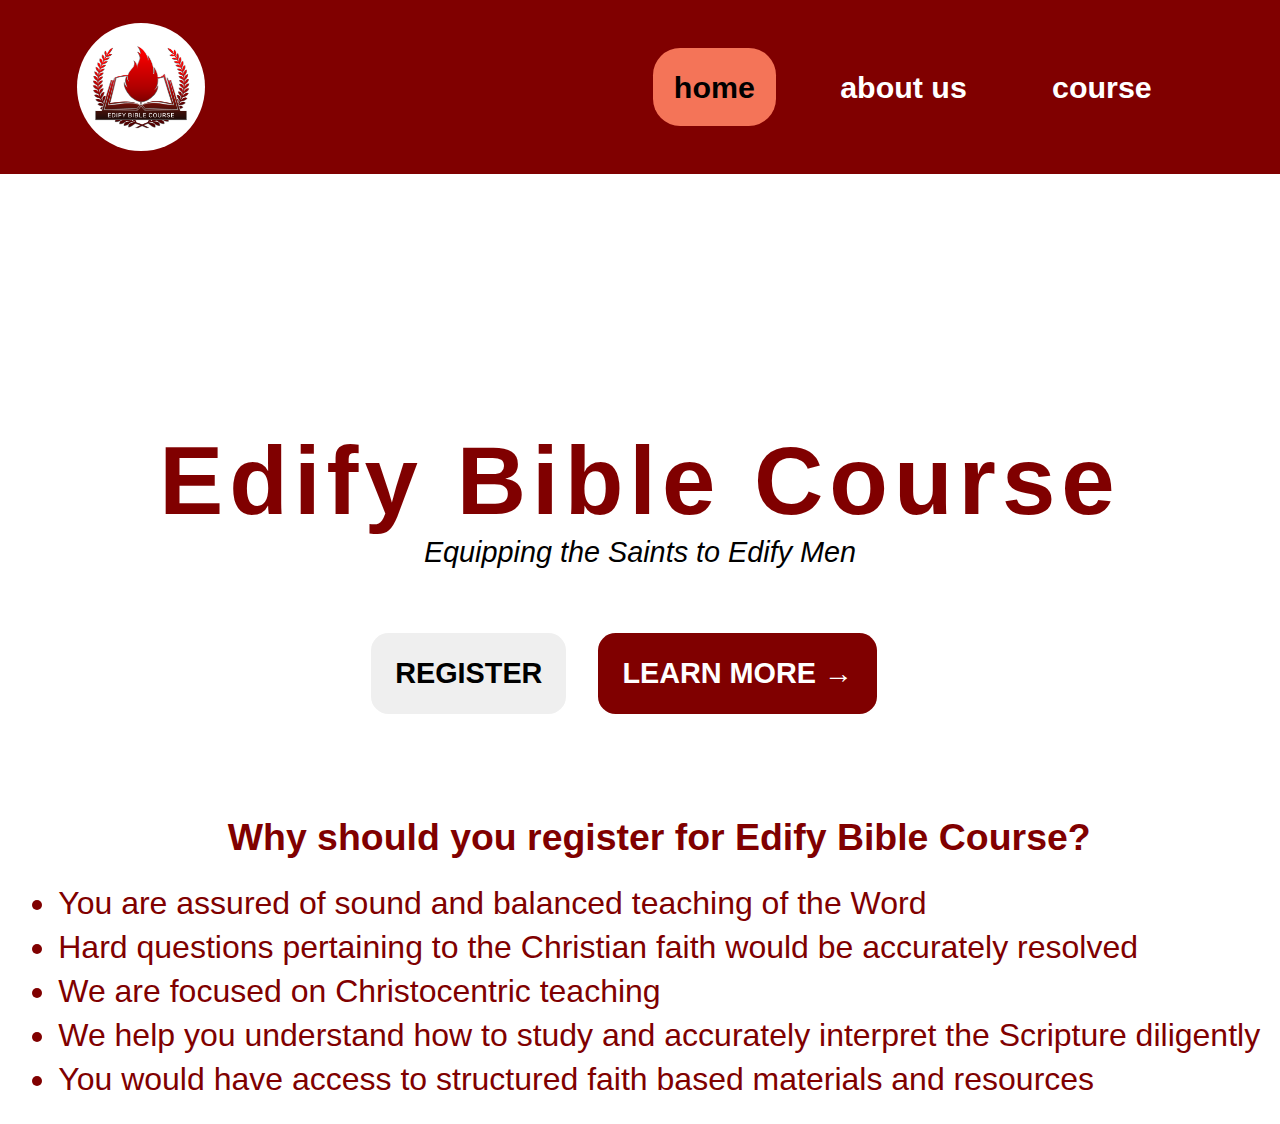
==== index.html @ a122b178 "Added all code files at once" ====
<!DOCTYPE html>
<html lang="en">
<head>
    <meta charset="UTF-8">
    <meta http-equiv="X-UA-Compatible" content="IE=edge">
    <meta name="viewport" content="width=device-width, initial-scale=1.0">
    <link rel="shortcut icon" href="logo.png" type="image/x-icon">
    <link rel="stylesheet" href="style.css">
    <title>Edify Bible School</title>
</head>
<body>
    <main>
        <section class="nav">
            <nav>
                <input type="checkbox" id="nav-toggle">
                <div class="logo">
                    <img src="logo.png" alt="Edify Bible Course Logo">
                </div>
                <ul class="nav-links">
                    <li><a href="index.html" id="active" class="nav-list">home</a></li>
                    <li><a href="about.html" class="nav-list">about us</a></li>
                    <li><a href="course.html" class="nav-list">course</a></li>
                </ul>
                <label for="nav-toggle" class="icon-burger">
                    <div class="line"></div>
                    <div class="line"></div>
                    <div class="line"></div>
                </label>
            </nav>
        </section>
    <div class="demo-wrap">
        <section class="hero demo-content">
            <div class="title">
                <h1>Edify Bible Course</h1>
                <p>Equipping the Saints to Edify Men</p>
                <div class="buttons">
                    <button class="btn-1">REGISTER</button>
                    <button class="btn-2"><a href="about.html">LEARN MORE &#8594;</a></button>
                </div>
        </section>
    </div>
        <section class="about">
            <h3> Why should you register for Edify Bible Course?</h3>
            <ul>
                <li>You are assured of sound and balanced teaching of the Word</li>
                <li>Hard questions pertaining to the Christian faith would be accurately resolved</li>
                <li>We are focused on Christocentric teaching</li>
                <li>We help you understand how to study and accurately interpret the Scripture diligently</li>
                <li>You would have access to structured faith based materials and resources</li>
            </ul>

        </section>
    </main>

    
</body>
</html>
---- style.css ----
*{
    padding: 0;
    margin: 0;
}

html{
    scroll-behavior: smooth;
}

.demo-wrap {
    position: relative;
  }
  
  .demo-wrap:before {
    content: ' ';
    display: block;
    position: absolute;
    left: 0;
    top: 0;
    width: 100%;
    height: 100%;
    opacity: 0.9;
    /* background-image: url('bgimage.jpg'); */
    background-repeat: no-repeat;
    background-position: center;
    background-size: cover;
    background-attachment: fixed;
    filter: grayscale(100);
  }
  
  .demo-content {
    position: relative;
  }

.container{
    position: relative;
    margin-top: 100px;
}

body{
    background-color: white;
    font-family: poppins, sans-serif;
    color: maroon;
}

section{
    max-width: 144rem;
    width: 90%;
    height: 100%;
    padding: 1.5%;
    margin: 0 auto;
    display: flex;
    flex-direction: column;
    align-items: center;
    justify-items: center;
}

.hero{
    margin-top: 15rem;
    /* background-color: #bbb; */
    text-align: center;
    color: black;
}

.buttons{
    display: flex;
    flex-direction: row;
    align-items: center;
    justify-content: center;
    flex-basis: 50%;
}

.btn1, .btn2{
    padding: 2rem;
    font-size: 3rem;
    width: 100px;
}

.small-bg{
    display: none;
    position: absolute;
    width: 100%;
}
.small-bg img{
    max-width: 144rem;
    width: 100%;
    background-position: left center;
    background-repeat: no-repeat
}
.title{
    display: flex;
    flex-direction: column;
    font-size: 1.4rem;
    margin-top: 8rem;
}

.title p{
    font-size: 1.8rem;
    width: 100%;
    font-style: italic;
}

h1{
    font-size: 6rem;
    width: 100%;
    color:maroon;
    letter-spacing: 6px;
}

nav{
    font-size: 1.7rem;
    position: fixed;
    left: 0;
    right: 0;
    top: 0;
    padding: 1.7rem 6%;
    height: 120px;
    background-color: maroon;
    z-index: 99;
}


#active:hover{
    background-color: white;
    color: black;
}

.nav-links{
    float: right;
    padding: 0;
    margin: 0;
    width: 50%;
    height: 100%;
    display: flex;
    justify-content: space-around;
    align-items: center;
}

.nav-links li{
    list-style-type: none;
}

.nav-links a{
    display: block;
    font-weight: bold;
    text-decoration: none;
    color: white;
    /* background-color: rgba(41, 41, 34, 0.842); */
    border-radius: 1.7rem;
    padding: 0.7em;
    margin-right: 1.1rem ;
    font-size: 1.9rem;
    width: max-content;
}
nav .logo{
    font-family: "poppins", monospace;
    font-size: 1.8rem;
    float: left;
    width: 40%;
    height: 100%;
    color: #fff;
    display: flex;
    align-items: center;
    margin-top: 0.64rem;
}

.nav-list:hover{
    opacity: 0.8;
    transform: scale(5px);
    color: maroon;
    transition: color .4s ease-in-out;
    background-color: white;
}

#nav-toggle{
    position: absolute;
    top: -100px;
}


nav .icon-burger{
    display: none;
    position: absolute;
    right: 5%;
    top: 50%;
    transform: translateY(-50%);
}

.line{
    width: 30px;
    height: 5px;
    background-color: #fff;
    margin: 5px;
    border-radius: 3px;
}

.light{
    font-weight: 500;
    color:#f47458;
}

#active{
    background-color:#f47458;
    color: black;
}

@media screen and (max-width: 922px) {
    /* .logo{
        float: none;
        width: auto;
        display: flex;
        justify-content: center;
    } */

    section{
        height: 100vh;
    }

    .nav-links{
        float: none;
        position: fixed;
        z-index: 9;
        left: 0;
        right: 0;
        top: 100px;
        bottom: 100%;
        width: auto;
        height: auto;
        flex-direction: column;
        background-color: rgba(12, 12, 10, 0.459);
        overflow: hidden;
        transition: all .9s cubic-bezier(0.475, 0.885, 0.82, 1.375);
    }

    .nav-list{
        font-size: 20px;
    }

    nav :checked ~ .nav-links{
        bottom: 0;
    }

    nav .icon-burger{
        display: block;
    }

    nav :checked ~ .icon-burger .line:nth-child(1){
        transform: translatex(-10px);
    }

    nav :checked ~ .icon-burger .line:nth-child(2){
        display: none;
    }

    nav :checked ~ .icon-burger .line:nth-child(3){
        transform: translatex(10px);
    }
    .line{
        transition:all .5s ease-in-out;
    }
}



.buttons{
    display: flex;
    flex-direction: row;
    width: 150;
    margin: 4rem 0;
}

button{
    padding: 1.5rem;
    margin-right: 2rem;
    border-radius: 1.1rem;
    border: none;
    font-weight: bold;
    font-size: 1.8rem;
}

.btn-1{
    background-color: white
    color: white;
}

.btn-2{
    background-color:maroon;
    color: white;
}

.btn-2 a{
    text-decoration: none;
    color: #fff;
}

.btn-1:hover{
    opacity: 0.8;
    background-color:maroon;
    color: blanchedalmond;
    transition: all .6s ease-in-out;
    cursor: pointer;
}

.btn-2:hover{
    opacity: 0.8;
    background-color: #466eb6;
    color: black;
    transition: all .6s ease-in-out;
    cursor: pointer;
}

.illustration{
   width: 100%;
   margin: 0 auto;
}

.illustration img{
    max-width: 100%;
    width: 23rem;
    margin-left: 12rem;
    overflow: hidden;
}

@media screen and (max-width: 1250px){
    section{
        display: flex;
        flex-direction: column;
    }

    .illustration{
        display: none;
        transition: display .5s ease-out;
    }

}

@media screen and (min-width: 650px){
    .small-bg{
        display: block;
        height: 100%;
        overflow: hidden;
        opacity: 0.4;
        background-color: black;
        filter: blur(6px);
        transition: opacity .6s ease-in-out;
    }
}


#about{
    display: flex;
    flex-direction: column;
    height: 100%;
    position: relative;
    top: 200px;
    justify-content: center;
    padding-bottom: 2rem;
}

.heading{
    display: flex;
    justify-content: center;
    font-size: 2.3rem;
    font-weight: bold;
    margin: 5rem 0;
}

.heading h3::before{
    position: absolute;
    left: 0;
    content: "";
    width: 7rem;
    height: 3px;
    background-color: darkgoldenrod;
    animation-name: elongate;
    animation-duration: 4s;
    animation-iteration-count: infinite;
}

@keyframes elongate{
    0%{
        width: 14rem;
        transition: all .5s ease-in-out;
    }

    50%{
        width: 25rem;
        transition: all .5s ease-in-out;
    }
    100%{
        width: 7rem;
        transition: all .5s ease-in-out;
    }
}

.about-us{
    display: flex;
    flex-direction: row;
    justify-content: center;
    align-items: center;
}

.flex-items{
    flex-basis: 33.3%;
    padding: 1.5rem;
    margin: 0 1.7rem;
    max-width: 20rem;
    background-color:#f47458;
    border-radius: 1.5rem;
    display: flex;
    flex-direction: column;
    justify-content: center;
    align-items: center;
}

/* .flex-items:nth-child(odd){
    background-color: rgba(26, 24, 24, 0.781);
} */

.flex-items img{
    width: 70%;
    margin-bottom: 2rem;
    border: none;
}

.flex-items p{
    border-top: 2px solid black;
    width: 100%;
}

@media screen and (max-width: 768px){
    .about-us{
        display: grid;
        grid-template-columns: 1fr;
        grid-template-rows: repeat(3, 1fr);
    }

    .flex-items{
        width: 60%;
        margin: 1.3rem auto;
    }
}

.logo img{
    width: 100%;
    max-width: 8rem;
    background-color: white;
    border-radius: 50%;
    margin-bottom: 1.3rem;
}

.about{
    width: 100%;
    font-size: 2rem;
    display: flex;
    margin: 0 auto;
}

.about h3{
    margin-bottom: 1.6rem;
}

.about ul li{
    margin-bottom: 7px;
}


.about-us{
    margin: 10rem auto;
    font-size: 1.8rem;
}

.emphasis{
    margin-top: 4.9rem;
    background-color: maroon;
    color: #fff;
    border-radius: 13px;
    padding: 1.3%;
    margin-bottom: 1.9rem;
}

.contact{
    font-size: 2.3rem;
}

.contact{
    margin: 12rem auto;
    display: flex;
    flex-direction: row;
    justify-items: center;
    align-items: center;
}

.card{
    flex-basis: 33.3%;
    background-color: #f47458;
    border-radius: 3rem;
    padding: 3%;
    margin-right: 1.4rem;
    width: 100%;
    height: 47rem;
}

.card h2{
    margin-bottom: 2rem;
}

.beginner button{
    margin-top: 4rem;
}

@media screen and (max-width: 1250px){
    .contact{
        display: flex;
        flex-direction: column;
        width: 70%;
    }
    .card{
        margin: 3rem 0;
        padding: 2.5rem;
    }
}
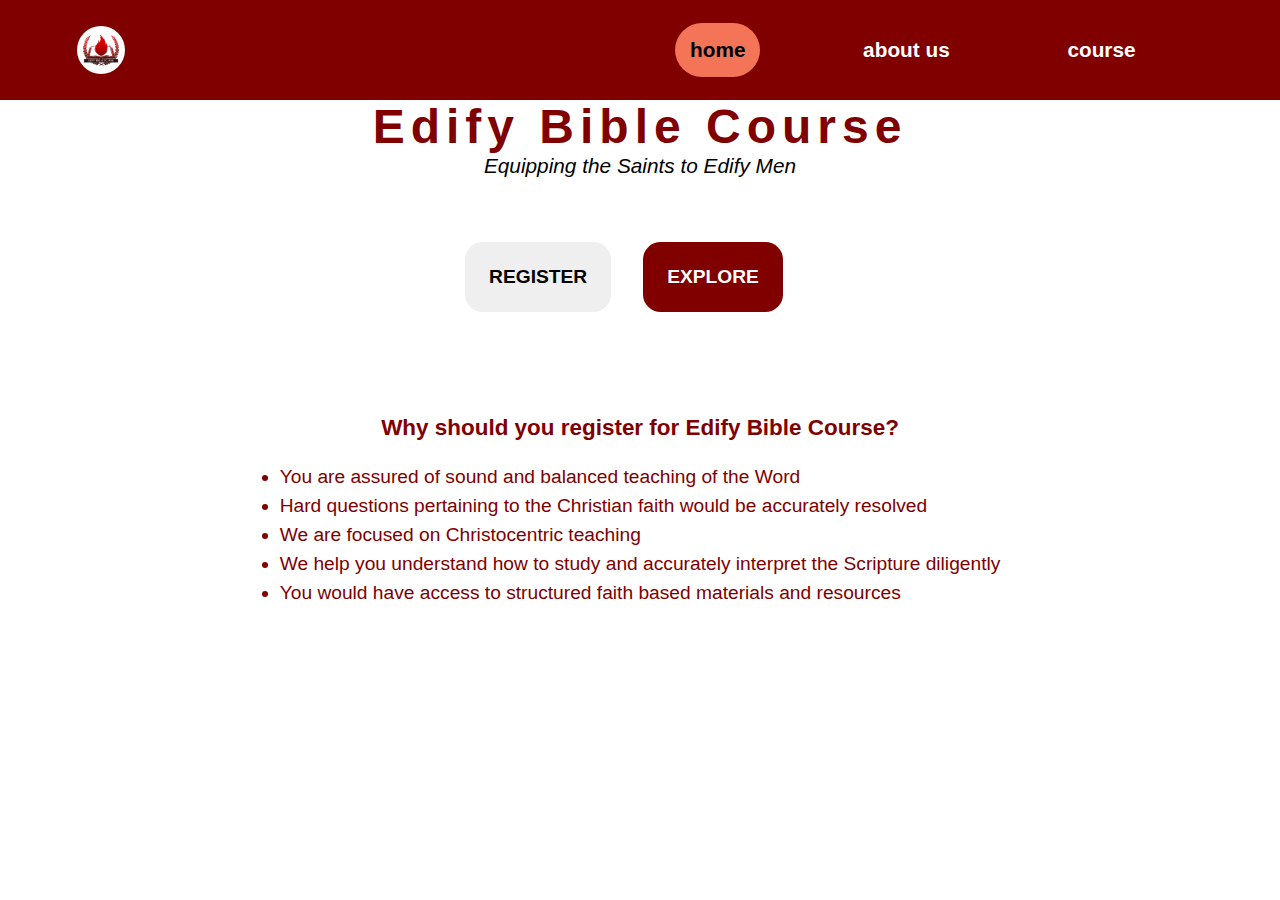
==== commit 48b0c2ca: "Changed nav to div from section, and reduced size of fonts" ====
--- a/index.html
+++ b/index.html
@@ -10,7 +10,7 @@
 </head>
 <body>
     <main>
-        <section class="nav">
+        <div class="nav">
             <nav>
                 <input type="checkbox" id="nav-toggle">
                 <div class="logo">
@@ -27,18 +27,16 @@
                     <div class="line"></div>
                 </label>
             </nav>
-        </section>
-    <div class="demo-wrap">
-        <section class="hero demo-content">
+        </div>
+        <section class="hero">
             <div class="title">
                 <h1>Edify Bible Course</h1>
                 <p>Equipping the Saints to Edify Men</p>
                 <div class="buttons">
                     <button class="btn-1">REGISTER</button>
-                    <button class="btn-2"><a href="about.html">LEARN MORE &#8594;</a></button>
+                    <button class="btn-2"><a href="about.html">EXPLORE</a></button>
                 </div>
         </section>
-    </div>
         <section class="about">
             <h3> Why should you register for Edify Bible Course?</h3>
             <ul>
--- a/style.css
+++ b/style.css
@@ -1,6 +1,7 @@
 *{
     padding: 0;
     margin: 0;
+    box-sizing: border-box;
 }
 
 html{
@@ -56,7 +57,7 @@
 }
 
 .hero{
-    margin-top: 15rem;
+    margin-top: 1rem;
     /* background-color: #bbb; */
     text-align: center;
     color: black;
@@ -91,30 +92,30 @@
     display: flex;
     flex-direction: column;
     font-size: 1.4rem;
-    margin-top: 8rem;
+    margin-top: 4rem;
 }
 
 .title p{
-    font-size: 1.8rem;
+    font-size: 1.3rem;
     width: 100%;
     font-style: italic;
 }
 
 h1{
-    font-size: 6rem;
+    font-size: 3rem;
     width: 100%;
     color:maroon;
     letter-spacing: 6px;
 }
 
 nav{
-    font-size: 1.7rem;
+    font-size: 1.1rem;
     position: fixed;
     left: 0;
     right: 0;
     top: 0;
     padding: 1.7rem 6%;
-    height: 120px;
+    height: 100px;
     background-color: maroon;
     z-index: 99;
 }
@@ -149,7 +150,7 @@
     border-radius: 1.7rem;
     padding: 0.7em;
     margin-right: 1.1rem ;
-    font-size: 1.9rem;
+    font-size: 1.3rem;
     width: max-content;
 }
 nav .logo{
@@ -265,7 +266,7 @@
 .buttons{
     display: flex;
     flex-direction: row;
-    width: 150;
+    width: 100;
     margin: 4rem 0;
 }
 
@@ -275,7 +276,7 @@
     border-radius: 1.1rem;
     border: none;
     font-weight: bold;
-    font-size: 1.8rem;
+    font-size: 1.2rem;
 }
 
 .btn-1{
@@ -443,7 +444,7 @@
 
 .logo img{
     width: 100%;
-    max-width: 8rem;
+    max-width: 3rem;
     background-color: white;
     border-radius: 50%;
     margin-bottom: 1.3rem;
@@ -451,7 +452,7 @@
 
 .about{
     width: 100%;
-    font-size: 2rem;
+    font-size: 1.2rem;
     display: flex;
     margin: 0 auto;
 }
@@ -467,7 +468,7 @@
 
 .about-us{
     margin: 10rem auto;
-    font-size: 1.8rem;
+    font-size: 1.4rem;
 }
 
 .emphasis{
@@ -480,15 +481,12 @@
 }
 
 .contact{
-    font-size: 2.3rem;
+    font-size: 1.2rem;
 }
 
 .contact{
-    margin: 12rem auto;
     display: flex;
     flex-direction: row;
-    justify-items: center;
-    align-items: center;
 }
 
 .card{
@@ -501,6 +499,21 @@
     height: 47rem;
 }
 
+.footer{
+    position: relative;
+    width: 100%;
+    height: 6rem;
+    background-color: maroon;
+    display: flex;
+    justify-content: center;
+    align-items: center;
+    text-align: center;
+    z-index: 999;
+    color: #fff;
+    top: 95px;
+    font-size: 2rem;
+}
+
 .card h2{
     margin-bottom: 2rem;
 }
@@ -519,5 +532,31 @@
         margin: 3rem 0;
         padding: 2.5rem;
     }
-}
-
+
+}
+
+@media screen and (max-width: 912px){
+   .hero{
+        margin: 14rem auto;
+        /* background-color: #f47458; */
+        height: 70%;
+    }
+    .button, .title{
+        display: flex;
+        flex-direction: column;
+    }
+
+    .about{
+        padding: 0 3%;
+        width: 80%;
+    }
+
+    .nav{
+        margin-bottom: 0;
+    }
+
+    .about-us{
+        padding: 4%;
+    }
+}
+
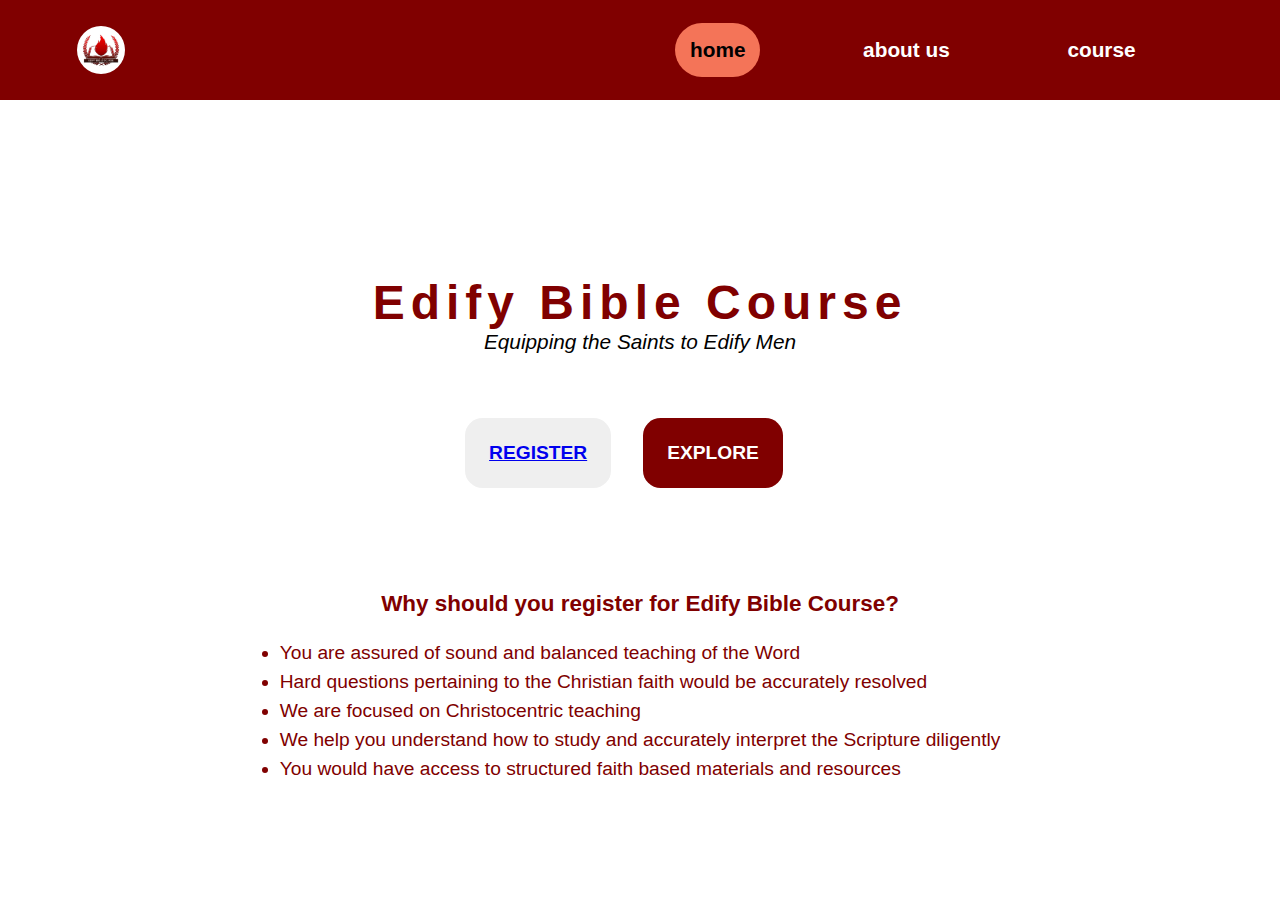
==== commit 112299b5: "Added registration link" ====
--- a/index.html
+++ b/index.html
@@ -33,7 +33,7 @@
                 <h1>Edify Bible Course</h1>
                 <p>Equipping the Saints to Edify Men</p>
                 <div class="buttons">
-                    <button class="btn-1">REGISTER</button>
+                    <button class="btn-1"><a href="https://forms.gle/iftauLRMXqxGFJu26">REGISTER</a></button>
                     <button class="btn-2"><a href="about.html">EXPLORE</a></button>
                 </div>
         </section>
--- a/style.css
+++ b/style.css
@@ -57,7 +57,7 @@
 }
 
 .hero{
-    margin-top: 1rem;
+    margin-top: 12rem;
     /* background-color: #bbb; */
     text-align: center;
     color: black;
@@ -480,13 +480,12 @@
     margin-bottom: 1.9rem;
 }
 
-.contact{
-    font-size: 1.2rem;
-}
-
-.contact{
+
+.course{
     display: flex;
     flex-direction: row;
+    font-size: 1.4rem;
+    margin: 15rem auto;
 }
 
 .card{
@@ -496,11 +495,11 @@
     padding: 3%;
     margin-right: 1.4rem;
     width: 100%;
-    height: 47rem;
-}
-
-.footer{
-    position: relative;
+    height: 30rem;
+}
+
+/* .footer{
+    position: absolute;
     width: 100%;
     height: 6rem;
     background-color: maroon;
@@ -512,7 +511,7 @@
     color: #fff;
     top: 95px;
     font-size: 2rem;
-}
+} */
 
 .card h2{
     margin-bottom: 2rem;
@@ -523,14 +522,16 @@
 }
 
 @media screen and (max-width: 1250px){
-    .contact{
+    .course{
         display: flex;
         flex-direction: column;
         width: 70%;
+        margin-top: 6rem;
     }
     .card{
         margin: 3rem 0;
         padding: 2.5rem;
+        height: max-content;
     }
 
 }
@@ -558,5 +559,6 @@
     .about-us{
         padding: 4%;
     }
-}
-
+
+}
+
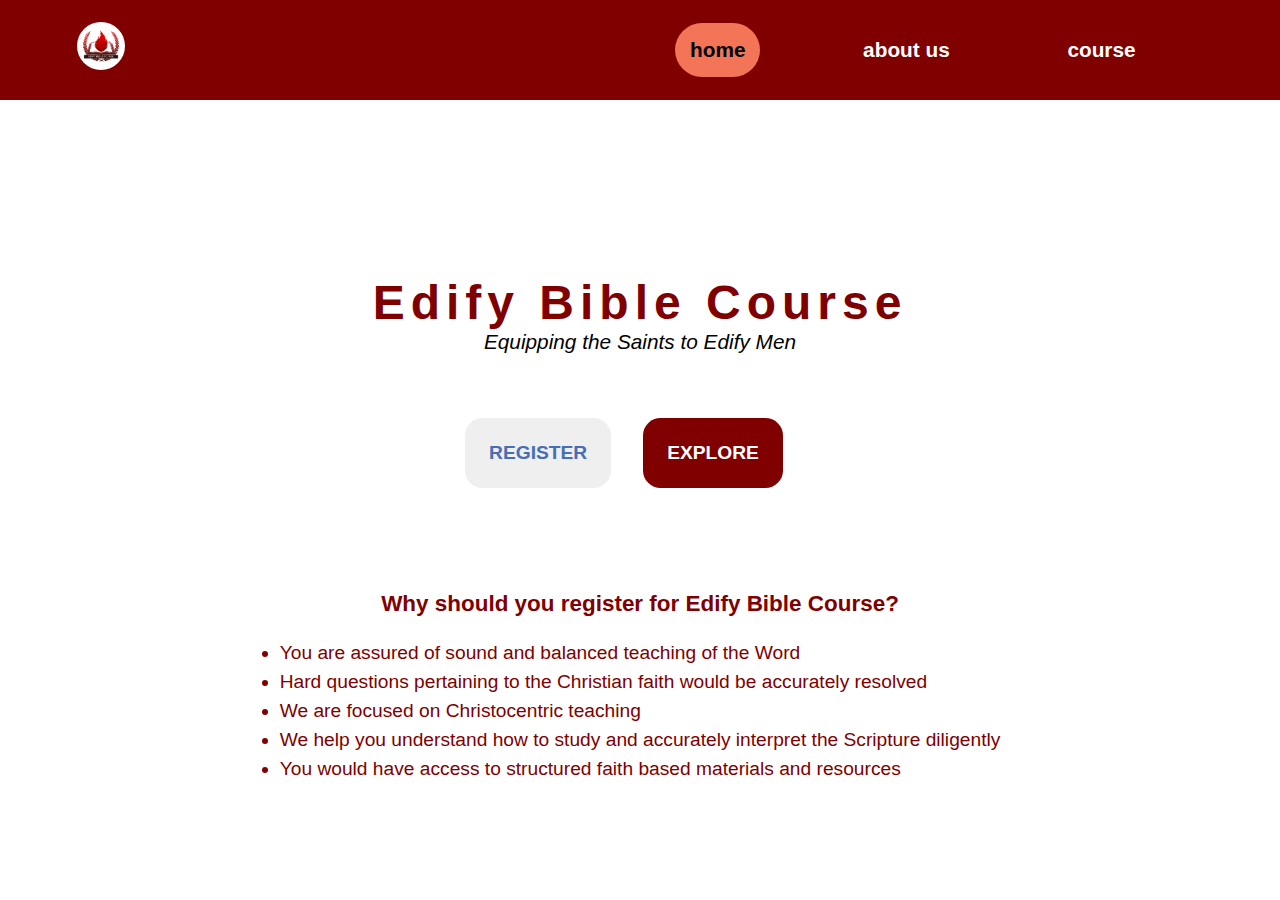
==== commit 67371758: "Added link to logo" ====
--- a/index.html
+++ b/index.html
@@ -13,8 +13,8 @@
         <div class="nav">
             <nav>
                 <input type="checkbox" id="nav-toggle">
-                <div class="logo">
-                    <img src="logo.png" alt="Edify Bible Course Logo">
+                <div class="logo"><a href="index.html">
+                    <img src="logo.png" alt="Edify Bible Course Logo"> </a>
                 </div>
                 <ul class="nav-links">
                     <li><a href="index.html" id="active" class="nav-list">home</a></li>
@@ -33,7 +33,7 @@
                 <h1>Edify Bible Course</h1>
                 <p>Equipping the Saints to Edify Men</p>
                 <div class="buttons">
-                    <button class="btn-1"><a href="https://forms.gle/iftauLRMXqxGFJu26">REGISTER</a></button>
+                    <button class="btn-1"><a href="https://forms.gle/iftauLRMXqxGFJu26" target="_blank">REGISTER</a></button>
                     <button class="btn-2"><a href="about.html">EXPLORE</a></button>
                 </div>
         </section>
--- a/style.css
+++ b/style.css
@@ -289,9 +289,13 @@
     color: white;
 }
 
-.btn-2 a{
+button a{
     text-decoration: none;
-    color: #fff;
+    color: white
+}
+
+.btn-1 a{
+    color: #466eb6;
 }
 
 .btn-1:hover{
@@ -532,13 +536,15 @@
         margin: 3rem 0;
         padding: 2.5rem;
         height: max-content;
+        width: fit-content;
     }
 
 }
 
 @media screen and (max-width: 912px){
    .hero{
-        margin: 14rem auto;
+        display: block;
+        margin: 12rem auto;
         /* background-color: #f47458; */
         height: 70%;
     }
@@ -547,6 +553,12 @@
         flex-direction: column;
     }
 
+    
+    button{
+        width: fit-content;
+        margin: 0 auto;
+    }
+
     .about{
         padding: 0 3%;
         width: 80%;
@@ -558,7 +570,9 @@
 
     .about-us{
         padding: 4%;
-    }
-
-}
-
+        width: 70%;
+        font-size: 1.1rem;
+    }
+
+}
+
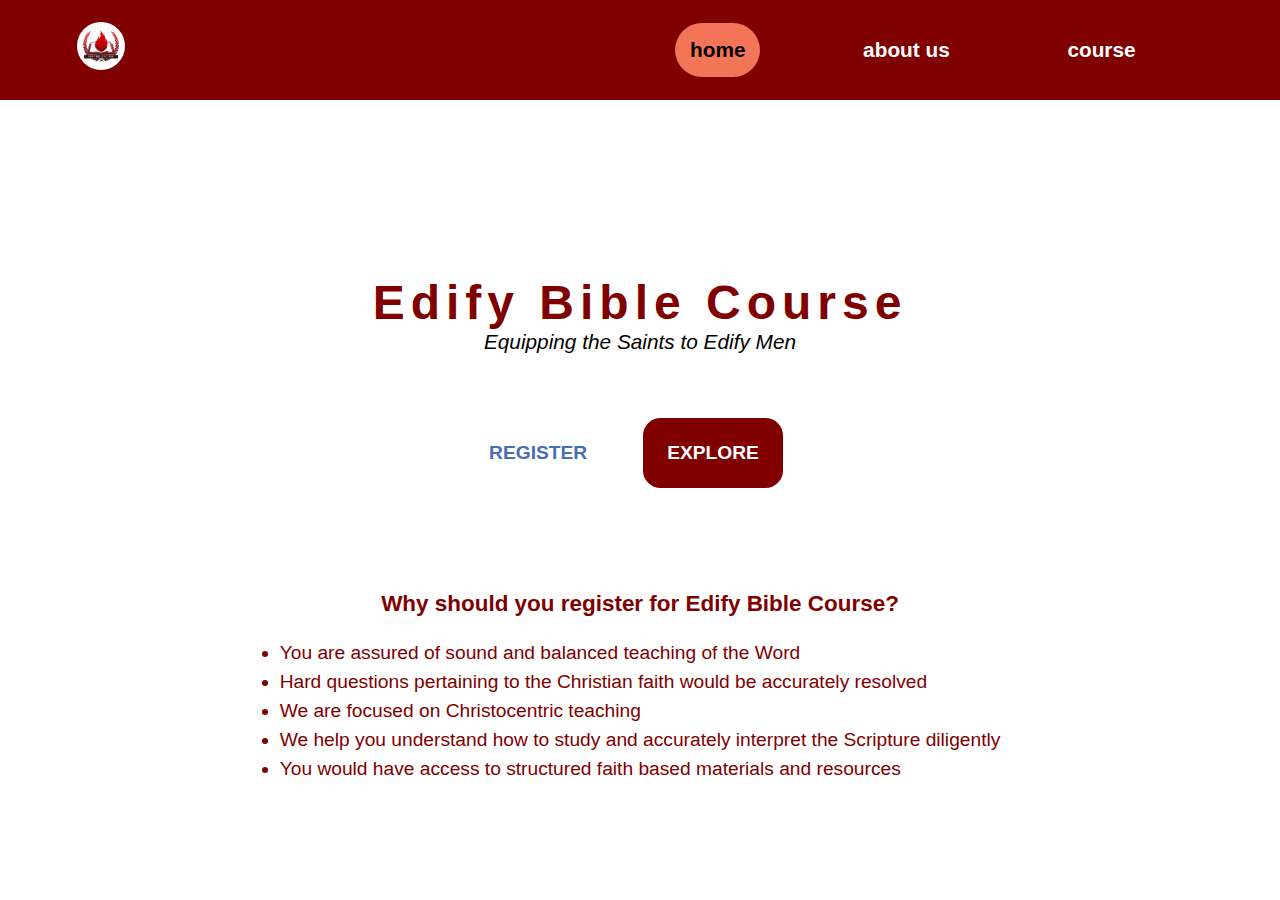
==== commit 38ae5bcc: "Editing" ====
--- a/index.html
+++ b/index.html
@@ -46,7 +46,6 @@
                 <li>We help you understand how to study and accurately interpret the Scripture diligently</li>
                 <li>You would have access to structured faith based materials and resources</li>
             </ul>
-
         </section>
     </main>
 
--- a/style.css
+++ b/style.css
@@ -280,7 +280,7 @@
 }
 
 .btn-1{
-    background-color: white
+    background-color: white;
     color: white;
 }
 
@@ -480,7 +480,7 @@
     background-color: maroon;
     color: #fff;
     border-radius: 13px;
-    padding: 1.3%;
+    padding: 1.9%;
     margin-bottom: 1.9rem;
 }
 
